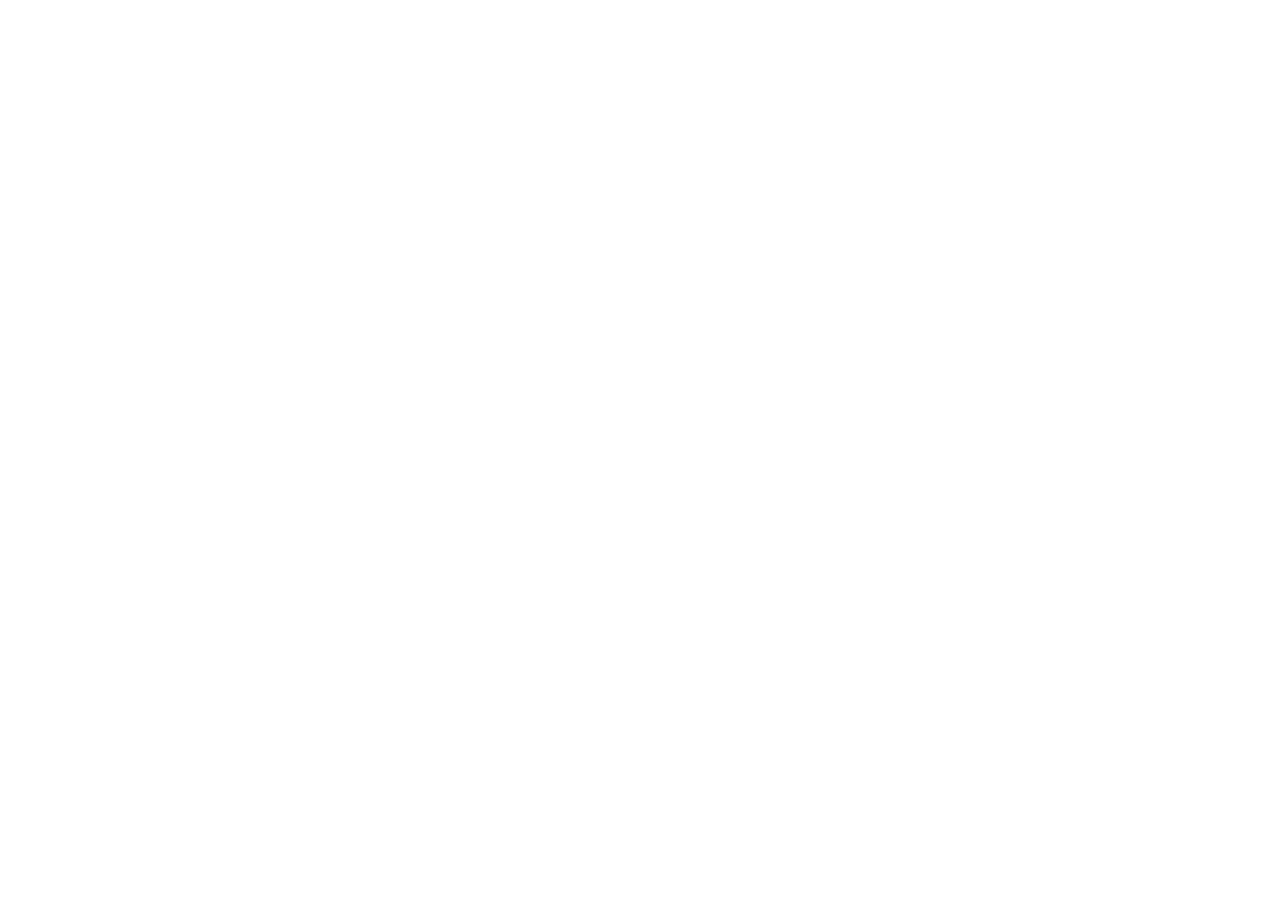
==== index2.html @ a057735a "初期設定" ====
<!DOCTYPE html>
<html lang="en">

<head>
    <meta charset="UTF-8">
    <meta name="viewport" content="width=device-width, initial-scale=1.0">
    <link href="https://cdn.jsdelivr.net/npm/bootstrap@5.3.8/dist/css/bootstrap.min.css" rel="stylesheet" integrity="sha384-sRIl4kxILFvY47J16cr9ZwB07vP4J8+LH7qKQnuqkuIAvNWLzeN8tE5YBujZqJLB" crossorigin="anonymous">
    <link rel="stylesheet" href="./css/style.css">
    <!-- 3Dようなので不要 -->
    <!-- <script type="importmap">
        {
            "imports": {
                "three": "https://cdn.jsdelivr.net/npm/three@v0.181.1/build/three.module.js",
                "three/addons/": "https://cdn.jsdelivr.net/npm/three@v0.181.1/examples/jsm/"
            }
        }
    </script> -->
    <title>Document</title>
</head>

<body>
    
    <!-- <div class="d-flex justify-content-center">
        <div class="d-flex align-items-center vh-100">
            <canvas id="game-canvas" width="300px" height="600px" class=""></canvas>
        </div>
    </div> -->
    <canvas id="c"></canvas>

    <script src="https://cdn.jsdelivr.net/npm/bootstrap@5.3.8/dist/js/bootstrap.bundle.min.js" integrity="sha384-FKyoEForCGlyvwx9Hj09JcYn3nv7wiPVlz7YYwJrWVcXK/BmnVDxM+D2scQbITxI" crossorigin="anonymous"></script>
    <script type="module" src="./src/startPage2d.js"></script>
</body>

</html>
---- css/style.css ----
body {
    overflow: hidden;
}
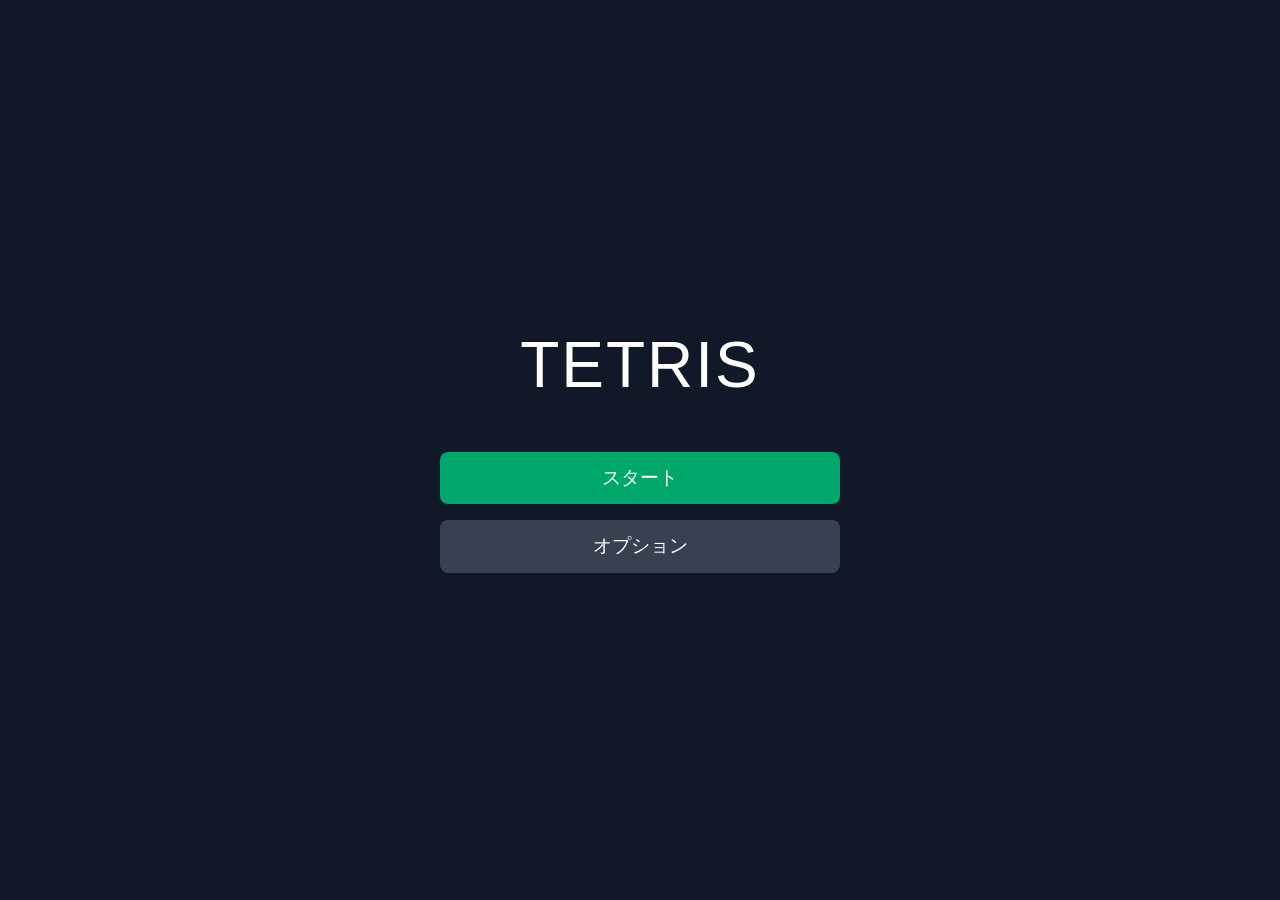
==== commit 9784cef6: "スタート画面の作成とゲーム画面の遷移" ====
--- a/index2.html
+++ b/index2.html
@@ -5,27 +5,30 @@
     <meta charset="UTF-8">
     <meta name="viewport" content="width=device-width, initial-scale=1.0">
     <link href="https://cdn.jsdelivr.net/npm/bootstrap@5.3.8/dist/css/bootstrap.min.css" rel="stylesheet" integrity="sha384-sRIl4kxILFvY47J16cr9ZwB07vP4J8+LH7qKQnuqkuIAvNWLzeN8tE5YBujZqJLB" crossorigin="anonymous">
-    <link rel="stylesheet" href="./css/style.css">
-    <!-- 3Dようなので不要 -->
-    <!-- <script type="importmap">
-        {
-            "imports": {
-                "three": "https://cdn.jsdelivr.net/npm/three@v0.181.1/build/three.module.js",
-                "three/addons/": "https://cdn.jsdelivr.net/npm/three@v0.181.1/examples/jsm/"
-            }
-        }
-    </script> -->
-    <title>Document</title>
+    <link rel="stylesheet" href="./css/style2.css">
+    
+    <title>Document2D</title>
 </head>
 
 <body>
-    
-    <!-- <div class="d-flex justify-content-center">
-        <div class="d-flex align-items-center vh-100">
-            <canvas id="game-canvas" width="300px" height="600px" class=""></canvas>
+    <div id="title-screen" class="container vh-100 d-flex flex-column justify-content-center align-items-center">
+        <h1 class="game-title">TETRIS</h1>
+        <div class="button-wrapper w-100 d-flex flex-column align-items-center gap-3">
+            <button id="start-btn" class="menu-btn btn-start">スタート</button>
+            <button id="option-btn" class="menu-btn btn-option">オプション</button>
         </div>
-    </div> -->
-    <canvas id="c"></canvas>
+    </div>
+
+
+    <div id="game-screen" class="container vh-100 d-none flex-column justify-content-center align-items-center">
+        
+        <!-- ここに画像のゲーム画面のデザインが入ります -->
+        <!-- とりあえず仮の表示を入れておきます -->
+        <h2 class="text-white mb-4">ゲーム画面</h2>
+        <div style="display: inline-block; border: 2px solid #555; background-color: #000;">
+            <canvas id="c"></canvas>
+        </div>
+    </div>
 
     <script src="https://cdn.jsdelivr.net/npm/bootstrap@5.3.8/dist/js/bootstrap.bundle.min.js" integrity="sha384-FKyoEForCGlyvwx9Hj09JcYn3nv7wiPVlz7YYwJrWVcXK/BmnVDxM+D2scQbITxI" crossorigin="anonymous"></script>
     <script type="module" src="./src/startPage2d.js"></script>
--- a/css/style2.css
+++ b/css/style2.css
@@ -0,0 +1,43 @@
+/* body全体のスタイル */
+body {
+    background-color: #111827; /* 背景色：ダークネイビー */
+    color: white;              /* 文字色：白 */
+    font-family: sans-serif;   /* フォント */
+}
+
+/* TETRISタイトルのスタイル */
+.game-title {
+    font-size: 4rem;
+    font-weight: 500;
+    margin-bottom: 3rem;
+    letter-spacing: 2px;
+}
+
+/* ボタンの共通スタイル */
+.menu-btn {
+    width: 100%;
+    max-width: 400px; /* PCでも幅が広がりすぎないように制限 */
+    padding: 12px;
+    font-size: 1.2rem;
+    border: none;
+    border-radius: 8px;     /* 角丸 */
+    cursor: pointer;        /* マウスを乗せた時に指マークにする */
+    transition: opacity 0.2s;
+}
+
+/* マウスが乗った時のアニメーション */
+.menu-btn:hover {
+    opacity: 0.9;
+}
+
+/* スタートボタン専用の色（緑） */
+.btn-start {
+    background-color: #00a86b;
+    color: white;
+}
+
+/* オプションボタン専用の色（グレー青） */
+.btn-option {
+    background-color: #374151;
+    color: white;
+}
